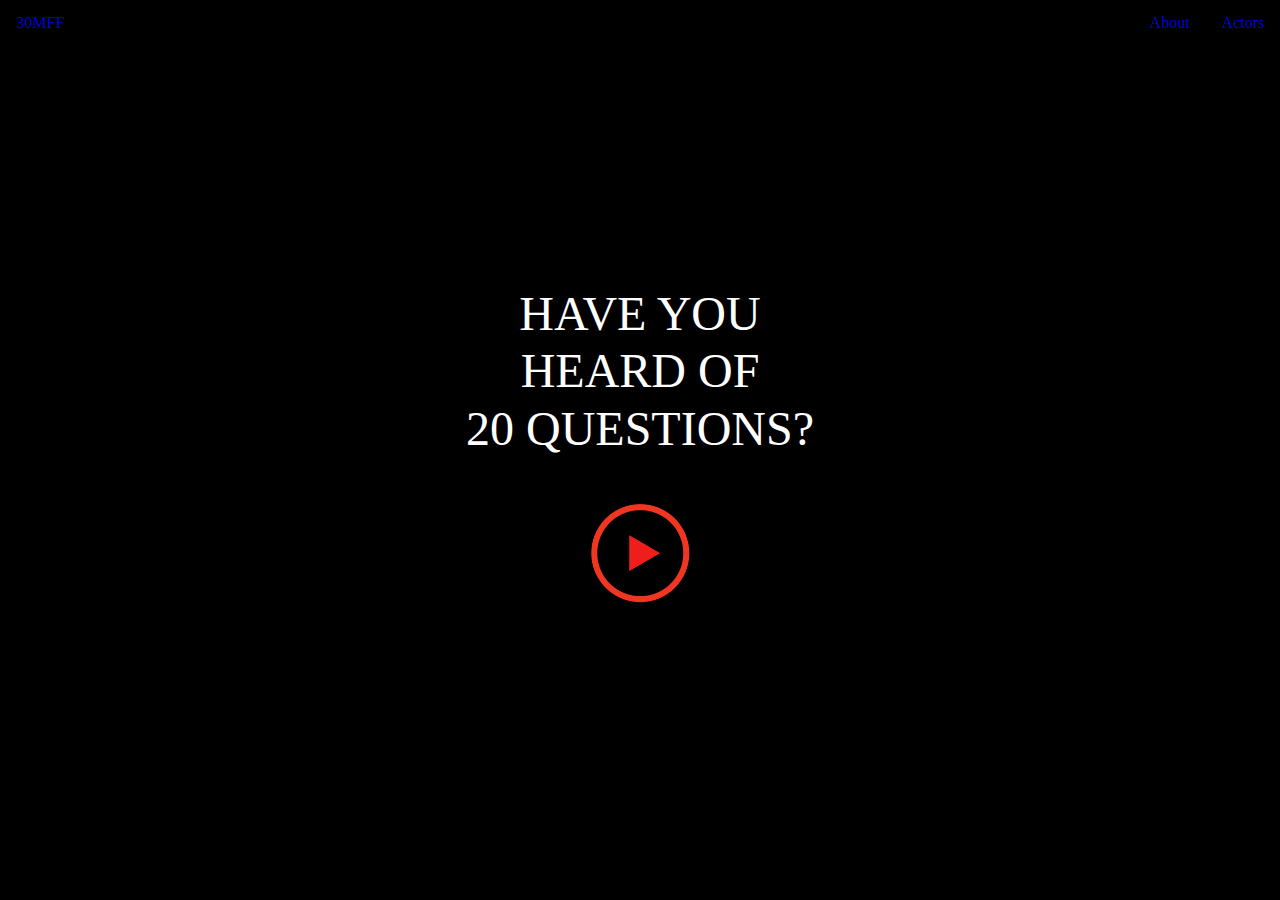
==== index.html @ cfb2996c "files added" ====
<!DOCTYPE html>
<html lang="en" dir="ltr">
  <head>
    <meta charset="utf-8">
    <title> 30MFF </title>
    <link rel="stylesheet" href="style.css">
  </head>
  <body>
    <div class= "NavigationBar">
        <ul>
          <li ><a href="index.html">30MFF</a></li>
          <li style= "float:right"><a href="actors.html">Actors</a></li>
          <li style= "float:right"><a href="about.html">About</a></li>
        </ul>
      </div>

        <div id="teaser">
          <div id="teaserContainer">
          <p> HAVE YOU <br> HEARD OF <br> 20 QUESTIONS? </p>
          <a id="videoLink" href= "movie.html"><img src="play.png"></img></a>
        </div>
        </div>
  </body>
</html>
---- style.css ----
* {
  box-sizing: border-box;
  padding: 0;
  margin: 0;
  /* border: 1px solid black; */
  /* height: 100%; */
}

.NavigationBar {
  position: fixed;
  width: 100vw;
  height: 50px;
}

ul {
  list-style-type: none;
  margin: 0;
  padding: 0;
  overflow: hidden;
}

li {
  float: left;
}

a {
  display: block;
}

li a {
  display: block;
  text-align: center;
  padding: 14px 16px;
  text-decoration: none;
}

#teaser {
  display : flex;
  flex-direction: column;
  align-items : center;
  justify-content: center;
  width: 100vw;
  height: 100vh;
  background-color: black;
}

#teaserContainer {
  display: flex;
  flex-direction: column;
  align-items: center;
  justify-content: center;
  color: white;
  text-align: center;
  font-size: 300%;
  line-height: 1.2;
  height: auto;

}

#videoLink img {
  width: 100px;
  height: 100px;
  margin-top: 5vh;
}

.MainContainer {
  display: flex;
  flex-direction: column;
  align-items: center;
  width: 100vw;
  height: auto;
}

.MainContainer h1 {
  margin-top: 8vh;
}

#aboutText img {
  width: 700px;
  height: auto;
  margin: 5vh 0 5vh 0;
}

#aboutText {
  display: flex;
  flex-direction: column;
  align-items: center;
  justify-content: center;
  line-height: 2;
  width: 700px;
  margin-top: 5vh;
}


.actorContainer {
  display: flex;
  flex-direction: row;
  padding-top: 5vh;
  /* margin: 0 15vw 0 15vw; */
}


.detailsContainer {
  display: flex;
  flex-direction: column;
  font-size: 12pt;
  justify-content: center;

}

.detailsContainer img {
  width: 550px;
  height:auto;
  margin: 5vh 1vw 0 0;
}

.detailsContainer p {
  padding: 0;
  margin-bottom: 5vh;
}

.footer {
  padding: 10vh 0 5vh 0;
  text-align: center;
  font-size: 8pt;
  line-height: 2;

}

#video {
  margin-top: 10vh;
  width: 80vw;
  height:auto;
}
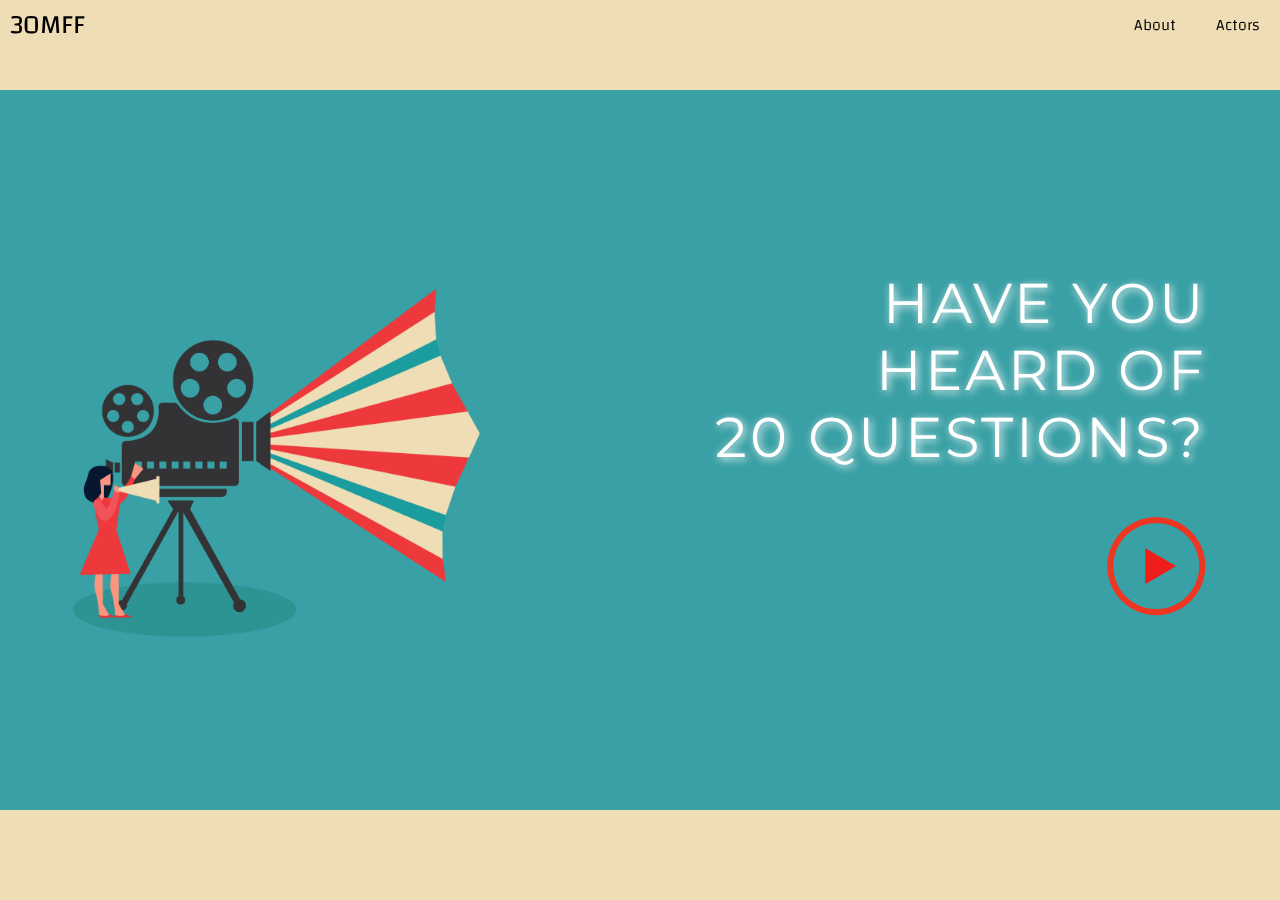
==== commit cc0e4044: "edited with css" ====
--- a/index.html
+++ b/index.html
@@ -8,9 +8,9 @@
   <body>
     <div class= "NavigationBar">
         <ul>
-          <li ><a href="index.html">30MFF</a></li>
-          <li style= "float:right"><a href="actors.html">Actors</a></li>
-          <li style= "float:right"><a href="about.html">About</a></li>
+          <li id="logo" ><a href="index.html">30MFF</a></li>
+          <li class= "navigation" style= "float:right"><a href="actors.html">Actors</a></li>
+          <li class= "navigation" style= "float:right"><a href="about.html">About</a></li>
         </ul>
       </div>
 
--- a/style.css
+++ b/style.css
@@ -1,3 +1,4 @@
+@import url('https://fonts.googleapis.com/css2?family=Changa:wght@300;500&family=Montserrat:wght@400;800&display=swap');
 * {
   box-sizing: border-box;
   padding: 0;
@@ -6,10 +7,28 @@
   /* height: 100%; */
 }
 
+body {
+  background-color: #efddb5;
+}
 .NavigationBar {
   position: fixed;
   width: 100vw;
-  height: 50px;
+  height: auto;
+}
+
+#logo{
+  font-family: 'Changa', sans-serif;
+  font-size: 20pt;
+  color: black;
+  margin-left: 10px;
+}
+
+.navigation {
+  font-family: 'Changa', sans-serif;
+  font-weight: 300;
+  margin: 10px 20px 10px 20px;
+  transition: 0.3s;
+
 }
 
 ul {
@@ -25,12 +44,13 @@
 
 a {
   display: block;
+  color: black;
 }
+
 
 li a {
   display: block;
   text-align: center;
-  padding: 14px 16px;
   text-decoration: none;
 }
 
@@ -41,19 +61,28 @@
   justify-content: center;
   width: 100vw;
   height: 100vh;
-  background-color: black;
+  background-image: url('background.png');
+  background-repeat: no-repeat;
+  background-attachment: fixed;
+  background-position: center;
+  background-size:100% auto;
 }
+
+
 
 #teaserContainer {
   display: flex;
   flex-direction: column;
-  align-items: center;
   justify-content: center;
   color: white;
-  text-align: center;
-  font-size: 300%;
+  text-align: right;
+  font-size: 350%;
+  font-family: 'Montserrat', sans-serif;
+  letter-spacing: 3px;
   line-height: 1.2;
   height: auto;
+  margin-left: 50%;
+  text-shadow: 2px 2px 8px;
 
 }
 
@@ -62,6 +91,7 @@
   height: 100px;
   margin-top: 5vh;
 }
+
 
 .MainContainer {
   display: flex;
@@ -73,12 +103,27 @@
 
 .MainContainer h1 {
   margin-top: 8vh;
+  font-family: 'Montserrat', sans-serif;
+  letter-spacing: 3px;
+  font-weight: 700;
 }
+
 
 #aboutText img {
   width: 700px;
   height: auto;
   margin: 5vh 0 5vh 0;
+  border: 1px solid ;
+  box-shadow: 5px 10px;
+  border-radius: 8px;
+  transition: ease-Out 0.7s;
+
+
+}
+
+#aboutText img:hover {
+  width: 140%;
+  transition: ease-In 0.7s;
 }
 
 #aboutText {
@@ -89,6 +134,19 @@
   line-height: 2;
   width: 700px;
   margin-top: 5vh;
+  font-family: 'Montserrat', sans-serif;
+  font-weight: 400;
+}
+
+#title {
+  font-family: 'Montserrat', sans-serif;
+  font-weight: 400;
+  font-size: 15pt;
+  text-decoration: underline;
+}
+
+#title:hover {
+  color: #298989;
 }
 
 
@@ -112,11 +170,15 @@
   width: 550px;
   height:auto;
   margin: 5vh 1vw 0 0;
+  border-radius: 8px;
+  border: 1px solid;
+  box-shadow: 5px 10px;
+
 }
 
 .detailsContainer p {
-  padding: 0;
   margin-bottom: 5vh;
+  margin-top: 30px;
 }
 
 .footer {
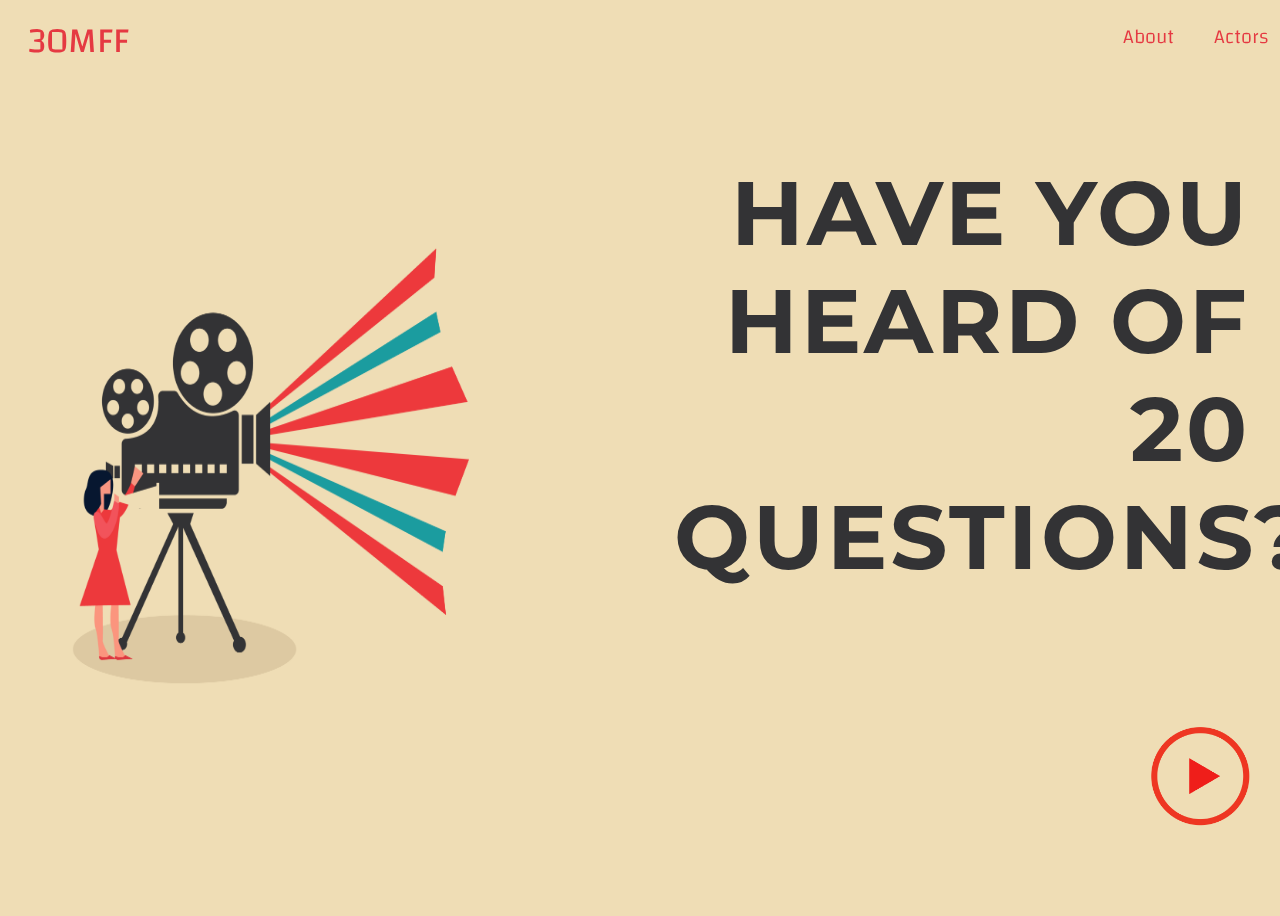
==== commit e2f5b35b: "final" ====
--- a/index.html
+++ b/index.html
@@ -15,10 +15,12 @@
       </div>
 
         <div id="teaser">
+          <div id="space"></div>
           <div id="teaserContainer">
           <p> HAVE YOU <br> HEARD OF <br> 20 QUESTIONS? </p>
           <a id="videoLink" href= "movie.html"><img src="play.png"></img></a>
         </div>
         </div>
+
   </body>
 </html>
--- a/style.css
+++ b/style.css
@@ -1,9 +1,7 @@
 @import url('https://fonts.googleapis.com/css2?family=Changa:wght@300;500&family=Montserrat:wght@400;800&display=swap');
 * {
   box-sizing: border-box;
-  padding: 0;
-  margin: 0;
-  /* border: 1px solid black; */
+  padding: 0;  /* border: 1px solid black; */
   /* height: 100%; */
 }
 
@@ -18,9 +16,8 @@
 
 #logo{
   font-family: 'Changa', sans-serif;
-  font-size: 20pt;
-  color: black;
-  margin-left: 10px;
+  font-size: 27pt;
+  margin-left: 20px;
 }
 
 .navigation {
@@ -28,6 +25,8 @@
   font-weight: 300;
   margin: 10px 20px 10px 20px;
   transition: 0.3s;
+  color: #e53942;
+  font-size: 15pt;
 
 }
 
@@ -52,11 +51,12 @@
   display: block;
   text-align: center;
   text-decoration: none;
+    color: #e53942;
 }
 
 #teaser {
   display : flex;
-  flex-direction: column;
+  flex-direction: row;
   align-items : center;
   justify-content: center;
   width: 100vw;
@@ -65,7 +65,13 @@
   background-repeat: no-repeat;
   background-attachment: fixed;
   background-position: center;
-  background-size:100% auto;
+  background-size:100% 100%;
+}
+
+#space {
+  display: flex;
+  width: 55vw;
+
 }
 
 
@@ -73,16 +79,19 @@
 #teaserContainer {
   display: flex;
   flex-direction: column;
-  justify-content: center;
-  color: white;
+  /* justify-content: center; */
+  color: #333335;
   text-align: right;
-  font-size: 350%;
-  font-family: 'Montserrat', sans-serif;
+  font-size: 10vmin;
+  font-family: 'Montserrat', sans-serif;
+  font-weight: 700;
   letter-spacing: 3px;
   line-height: 1.2;
   height: auto;
-  margin-left: 50%;
-  text-shadow: 2px 2px 8px;
+  width: 45vw;
+  margin-right: 3vw;
+  /* margin-left: 50%; */
+
 
 }
 
@@ -102,26 +111,26 @@
 }
 
 .MainContainer h1 {
-  margin-top: 8vh;
+  margin-top: 10vh;
   font-family: 'Montserrat', sans-serif;
   letter-spacing: 3px;
   font-weight: 700;
 }
 
 
-#aboutText img {
-  width: 700px;
+#aboutTextimg {
+  width: 80vmin;
   height: auto;
   margin: 5vh 0 5vh 0;
   border: 1px solid ;
-  box-shadow: 5px 10px;
+  box-shadow: 5px 5px black;
   border-radius: 8px;
   transition: ease-Out 0.7s;
 
 
 }
 
-#aboutText img:hover {
+#aboutTextimg:hover {
   width: 140%;
   transition: ease-In 0.7s;
 }
@@ -132,7 +141,7 @@
   align-items: center;
   justify-content: center;
   line-height: 2;
-  width: 700px;
+  width: 85vmin;
   margin-top: 5vh;
   font-family: 'Montserrat', sans-serif;
   font-weight: 400;
@@ -153,7 +162,10 @@
 .actorContainer {
   display: flex;
   flex-direction: row;
+  justify-content: center;
   padding-top: 5vh;
+  width: 100vw;
+
   /* margin: 0 15vw 0 15vw; */
 }
 
@@ -163,11 +175,13 @@
   flex-direction: column;
   font-size: 12pt;
   justify-content: center;
-
-}
-
-.detailsContainer img {
-  width: 550px;
+  font-family: "Montserrat";
+  width: 80vmin;
+
+}
+
+#photo {
+  width: 70vmin;
   height:auto;
   margin: 5vh 1vw 0 0;
   border-radius: 8px;
@@ -194,3 +208,41 @@
   width: 80vw;
   height:auto;
 }
+
+#button {
+  /* background-color: white; */
+ border: 1px solid black;
+ color: black;
+ padding: 15px 32px;
+ text-align: center;
+ text-decoration: none;
+ display: inline-block;
+ font-size: 20pt;
+ margin: 4px 2px;
+ cursor: pointer;
+ border-radius: 8px;
+ border: 1px solid;
+ box-shadow: 3px 5px black;
+}
+
+#button:hover {
+  background-color: #298989;
+  color: white;
+  box-shadow: 3px 5px black;
+  border: 1px solid black;
+
+
+}
+
+
+
+/* #rect {
+  background-color:#39a0a5;
+  width: 100vw;
+  height: 50vh;
+  position: fixed;
+  top: 0;
+  left: 0;
+  z-index: -1;
+
+} */
